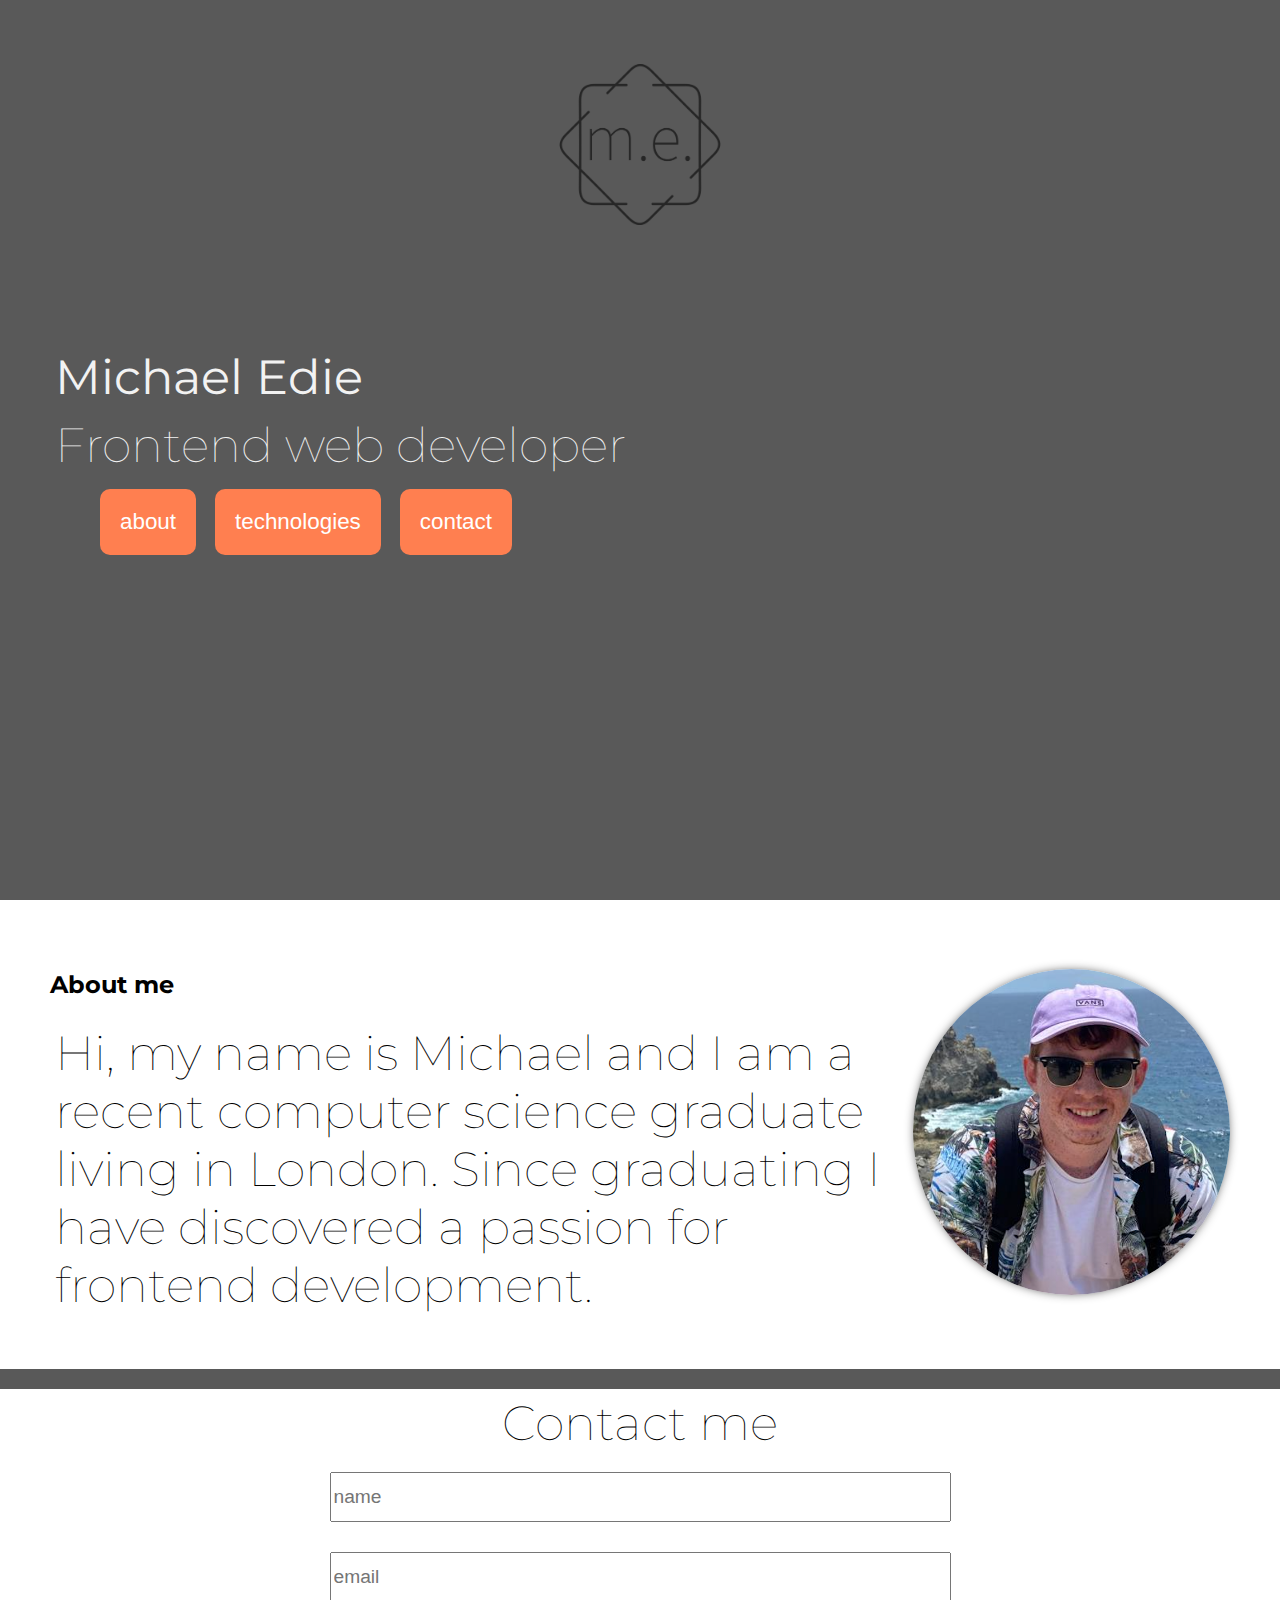
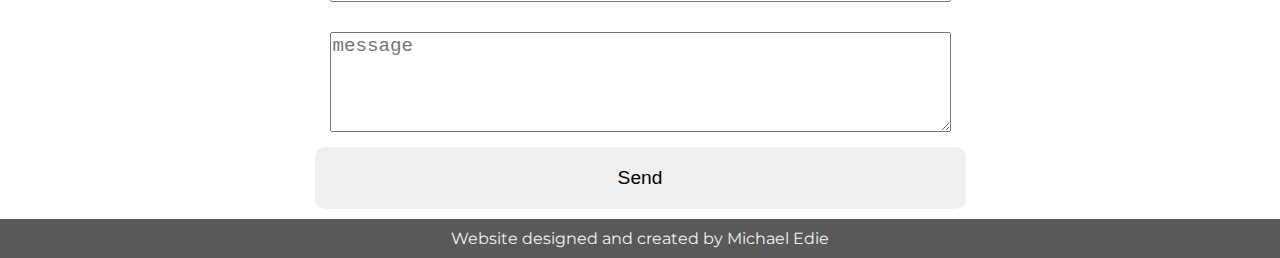
==== index.html @ d778ab1f "first commit" ====
<!DOCTYPE html>
<html lang="en">
  <head>
    <meta charset="UTF-8" />
    <meta http-equiv="X-UA-Compatible" content="IE=edge" />
    <meta name="viewport" content="width=device-width, initial-scale=1.0" />
    <title>Michael Edie - Portfolio</title>
    <link rel="stylesheet" href="style.css" />
    <link
      rel="stylesheet"
      href="https://cdnjs.cloudflare.com/ajax/libs/font-awesome/6.2.0/css/all.min.css"
      integrity="sha512-xh6O/CkQoPOWDdYTDqeRdPCVd1SpvCA9XXcUnZS2FmJNp1coAFzvtCN9BmamE+4aHK8yyUHUSCcJHgXloTyT2A=="
      crossorigin="anonymous"
      referrerpolicy="no-referrer"
    />
    <link rel="preconnect" href="https://fonts.googleapis.com" />
    <link rel="preconnect" href="https://fonts.gstatic.com" crossorigin />
    <link
      href="https://fonts.googleapis.com/css2?family=Montserrat:wght@100;400&display=swap"
      rel="stylesheet"
    />
  </head>
  <body>
    <section class="header">
      <nav>
        <div class="header-left">
          <img src="./logo-no-background.png" alt="logo" class="logo" />
        </div>
      </nav>
      <div class="center-content">
        <div class="title">
          <p class="name">Michael Edie</p>
          <p class="job-title">Frontend web developer</p>
          <div class="buttons">
            <a href="#about-me"><button class="button about-btn">about</button></a>
            <a href="#technologies"><button class="button tech-btn">technologies</button></a>
            
            <a href="#contact"><button class="button contact-btn">contact</button></a>
          </div>
        </div>
        <div class="header-central">
          <div class="socials">
            <a href="https://www.linkedin.com/in/michael-edie/" class="linked">
              <div class="linkedIn">
                <i class="fa-brands fa-linkedin"></i>
              </div>
            </a>
            <a href="https://twitter.com/mycool_dev">
              <div class="twitter">
                <i class="fa-brands fa-square-twitter"></i>
              </div>
            </a>
            <a href="https://github.com/mycool-dev">
              <div class="github">
                <i class="fa-brands fa-github"></i>
              </div>
            </a>
          </div>
        </div>
      </div>
    </section>
    <section id="about-me">
      <div class="about-me">
        <div class="about-me-text">
          <h2>About me</h2>
          <p>
            Hi, my name is Michael and I am a recent computer science graduate
            living in London. Since graduating I have discovered a passion for frontend development.
          </p>
        </div>
        <div class="about-me-picture">
          <img
            src="./selfie.jpg"
            alt="Me at my graduation"
            class="graduation-pic"
          />
        </div>
      </div>
    </section>
    <section id="technologies">
        <div class="images-grid">
            <i class="fa-brands fa-html5 tech-logo"></i>
            <i class="fa-brands fa-css3-alt tech-logo"></i>
            <i class="fa-brands fa-square-js tech-logo"></i>
            <i class="fa-brands fa-react tech-logo"></i>
            <i class="fa-brands fa-java tech-logo"></i>
            <i class="fa-brands fa-sass tech-logo"></i>
            <i class="fa-brands fa-bootstrap tech-logo"></i>
        </div>
    </section>
    <section id="contact">
        <div class="contact-form">
        <p>Contact me</p>
        <form action="https://formsubmit.co/michaeledie77@outlook.com" method="POST">
            <input type="hidden" name="_subject" value="Email from your website!">
            <input type="text" name="name" required placeholder="name">
            <input type="email" name="email" required placeholder="email">
            <textarea type="message" name="message" required placeholder="message" class="contact-message" rows="4" cols="50"></textarea>
            <button type="submit">Send</button>
       </form>
        </div>
    </section>
    <footer>Website designed and created by Michael Edie</footer>
    <script src="index.js"></script>
  </body>
</html>
---- style.css ----
/* 
================================
SHARED CSS
================================
*/
html {
    scroll-behavior: smooth;
  }
*{
    box-sizing: border-box;
}
body{
    margin: 0;
    padding: 0;
    font-size: 16px;
    font-family: 'Montserrat', sans-serif;
    color:#F2F2F2;
}

.socials{
    display: flex;
    flex-direction: column;
}
a{
    color: white;
}
i{
   font-size:40px;
}
h1{
    font-size: 3rem;
}
.button{
    font-size: 1.4rem;
    padding: 20px;
    background-color: coral;
    color:white;
    border:none;
    border-radius: 10px;
    margin-right: 15px;
    
}
button:hover{
    cursor:pointer;
  opacity:0.7;
  transform:scale(1.02);
}
p{
    font-size: 3rem;
    font-weight: 100;
    padding:5px;
    margin: 0;
}
.name{
    font-weight: 400;
}
.center-content{
 display: flex;
 flex-direction: row;
 justify-content: space-between;
 margin-left: 50px;
 margin-right: 50px;
 align-items: center;
}
.title{
    margin-top: 10%;
    justify-content: center;
    align-items: center;
}
.header-central{
    margin-top: 10%;
}
.buttons{
    margin-top: 10px;
    margin-left: 50px;
}

nav{
    display:flex;
    justify-content: center;
    padding-top: 5%;
}
.logo{
    width:200px
}
.header-left{
    display: flex;
    align-items: center;
}
.header-left h1{
    margin-left: 20px;
    font-size: 2rem;
}
.header-left p{
    margin-left: 20px;
    font-size: 1.3rem;
    font-weight: 100;
}

.header-central{
    display: flex;
    flex-direction: column;
    align-items: flex-end;
 
}
.header-central div{
    margin: 10px;
}
ul{
    display: flex;
    list-style-type: none;
    font-size: 1.2rem;
}
ul li{
    margin-right: 20px;
}
.graduation-pic{
    width:317px;
    border-radius: 50%;
    box-shadow: 0px 0px 11px -3px rgba(0,0,0,0.86);
}
#about-me{
    background-color: white;
    color:black;
  
}


.header{
    height:100vh;
    background-color:#595959;
}

footer{
    text-align: center;
    background-color: #595959;
    padding: 10px;
}

.fa-bootstrap{
   /* row-start / col-start / row-end / col-end; */
    grid-area: 3 / 2 / 4 / 3;
}
.tech-logo{
    font-size:150px;
}
#contact{
    display: flex;
    justify-content: center;
}
.contact-form{
    display:flex;
    flex-direction: column;
    justify-content: center;
  
    text-align: center;
    color: black;
}
form{
    display:flex;
    flex-direction: column;
}
form input, form textarea{
    margin: 15px;
    height: 50px;
    font-size: 1.2rem;
}
form button{
    padding: 20px;
    font-size: 1.2rem;
    margin-bottom: 10px;
    border: none;
    border-radius: 10px;
}
.contact-message{
    height: 100px;
}
@media(min-width:720px){
    .about-me{
        display:flex;
        flex-direction: row;
        align-items: center;
        height: 100%;
        padding:50px;
    }
#technologies{
    display:flex;
    justify-content: center;
    background-color: #595959;
}
.images-grid{
    display:grid;
    row-gap: 10px;
    column-gap: 10px;
    grid-template-rows:repeat(3,1fr);
    grid-template-columns:repeat(3,1fr);
    justify-items: center;
}
    
}
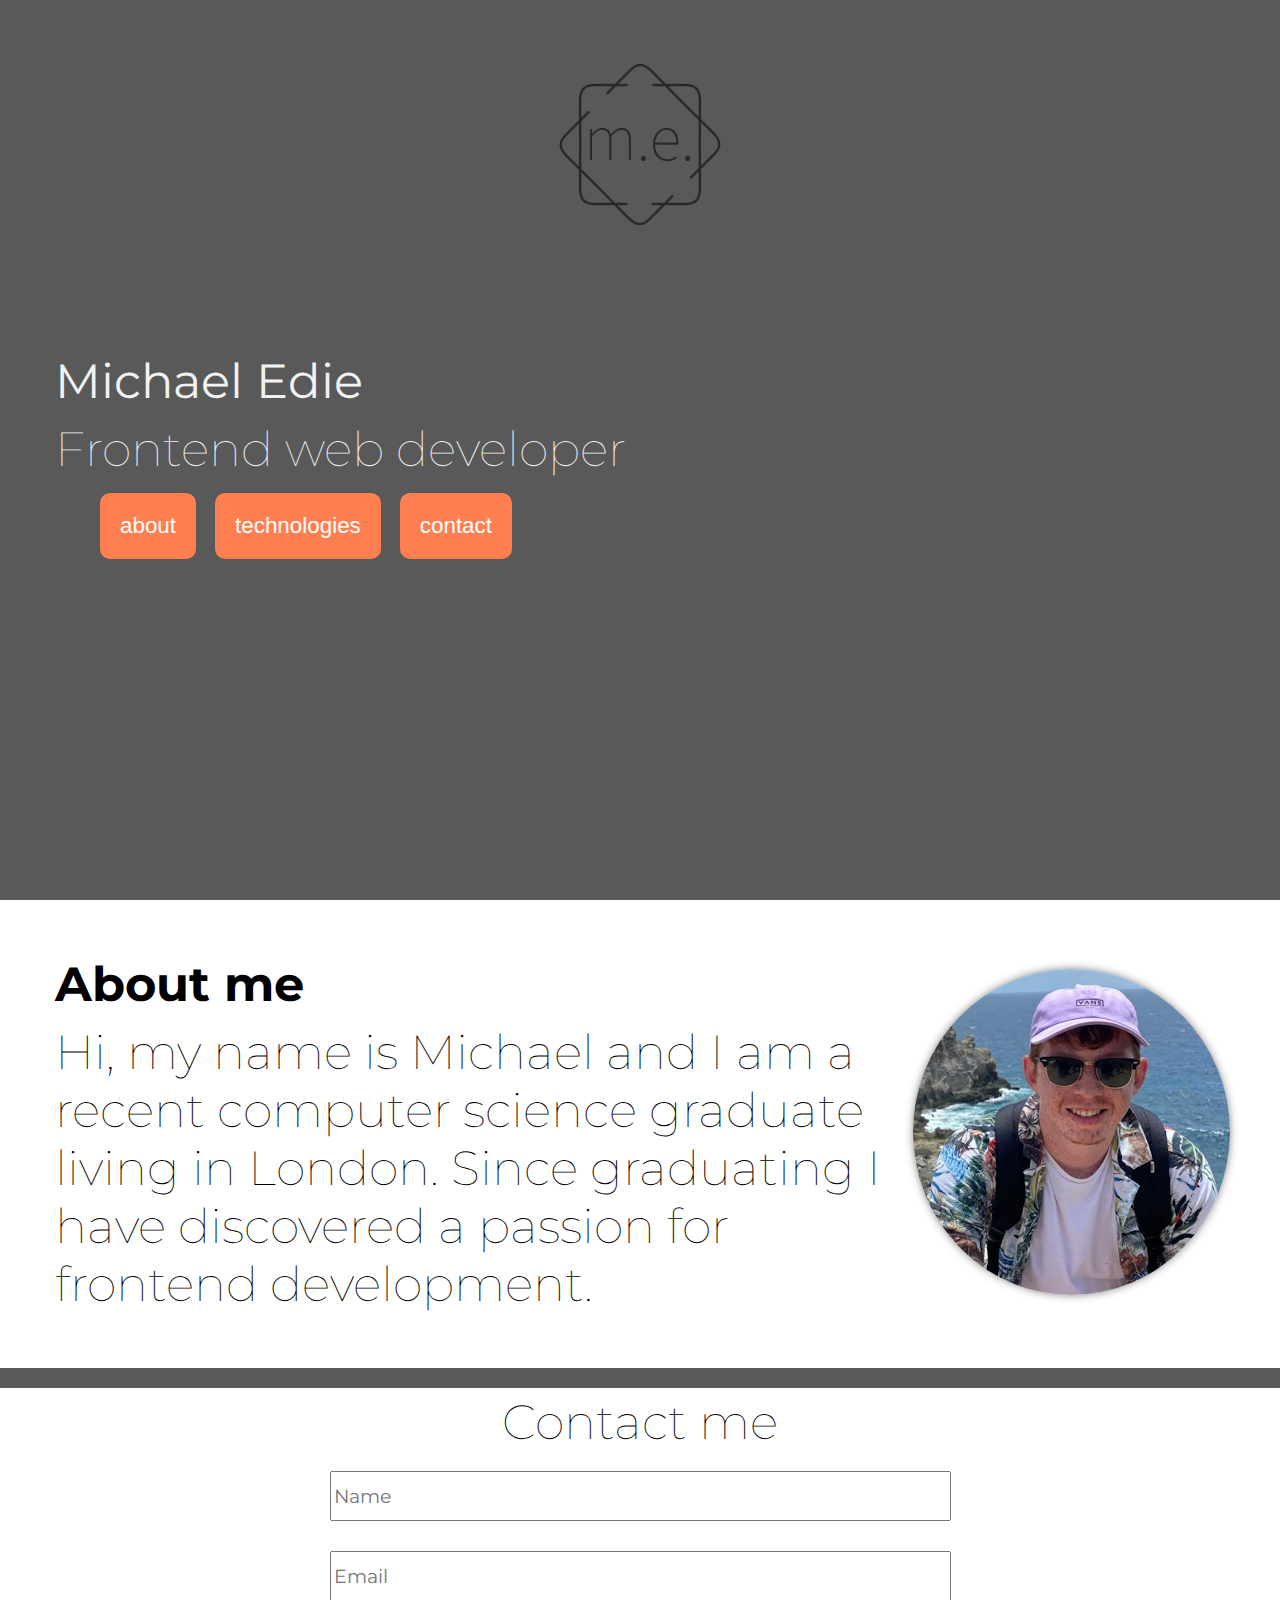
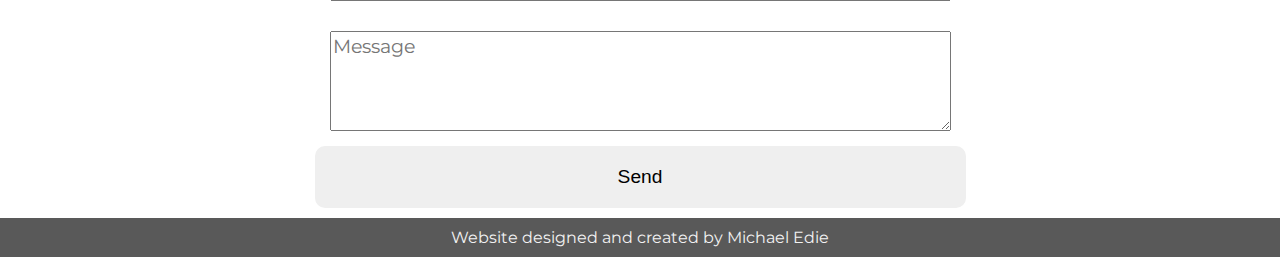
==== commit 65ad724b: "Responsive design changes added & Now works with mobile screen sizes" ====
--- a/index.html
+++ b/index.html
@@ -21,24 +21,23 @@
     />
   </head>
   <body>
-    <section class="header">
-      <nav>
-        <div class="header-left">
+    <section id="header-section">
+      <nav class="header-area">
+        <div class="header-logo">
           <img src="./logo-no-background.png" alt="logo" class="logo" />
         </div>
       </nav>
       <div class="center-content">
-        <div class="title">
+        <div class="hero-title">
           <p class="name">Michael Edie</p>
           <p class="job-title">Frontend web developer</p>
           <div class="buttons">
             <a href="#about-me"><button class="button about-btn">about</button></a>
             <a href="#technologies"><button class="button tech-btn">technologies</button></a>
-            
             <a href="#contact"><button class="button contact-btn">contact</button></a>
           </div>
         </div>
-        <div class="header-central">
+        <div class="hero-socials">
           <div class="socials">
             <a href="https://www.linkedin.com/in/michael-edie/" class="linked">
               <div class="linkedIn">
@@ -55,6 +54,11 @@
                 <i class="fa-brands fa-github"></i>
               </div>
             </a>
+            <a href="./CV.pdf" download>
+              <div class="cv">
+                <i class="fa-regular fa-file"></i>
+              </div>
+            </a>
           </div>
         </div>
       </div>
@@ -62,8 +66,8 @@
     <section id="about-me">
       <div class="about-me">
         <div class="about-me-text">
-          <h2>About me</h2>
-          <p>
+          <p class="about-me-title">About me</p>
+          <p class="about-me-info">
             Hi, my name is Michael and I am a recent computer science graduate
             living in London. Since graduating I have discovered a passion for frontend development.
           </p>
@@ -71,8 +75,8 @@
         <div class="about-me-picture">
           <img
             src="./selfie.jpg"
-            alt="Me at my graduation"
-            class="graduation-pic"
+            alt="Picture of me on holiday"
+            class="headshot-pic"
           />
         </div>
       </div>
@@ -93,9 +97,9 @@
         <p>Contact me</p>
         <form action="https://formsubmit.co/michaeledie77@outlook.com" method="POST">
             <input type="hidden" name="_subject" value="Email from your website!">
-            <input type="text" name="name" required placeholder="name">
-            <input type="email" name="email" required placeholder="email">
-            <textarea type="message" name="message" required placeholder="message" class="contact-message" rows="4" cols="50"></textarea>
+            <input type="text" name="name" required placeholder="Name">
+            <input type="email" name="email" required placeholder="Email">
+            <textarea type="message" name="message" required placeholder="Message" class="contact-message" rows="4" cols="50"></textarea>
             <button type="submit">Send</button>
        </form>
         </div>
--- a/style.css
+++ b/style.css
@@ -1,6 +1,6 @@
 /* 
 ================================
-SHARED CSS
+CSS Comment
 ================================
 */
 html {
@@ -20,6 +20,7 @@
 .socials{
     display: flex;
     flex-direction: column;
+    align-items: center;
 }
 a{
     color: white;
@@ -27,9 +28,7 @@
 i{
    font-size:40px;
 }
-h1{
-    font-size: 3rem;
-}
+
 .button{
     font-size: 1.4rem;
     padding: 20px;
@@ -38,8 +37,13 @@
     border:none;
     border-radius: 10px;
     margin-right: 15px;
-    
-}
+}
+
+.buttons{
+    margin-top: 10px;
+    margin-left: 50px;
+}
+
 button:hover{
     cursor:pointer;
   opacity:0.7;
@@ -56,133 +60,67 @@
 }
 .center-content{
  display: flex;
- flex-direction: row;
  justify-content: space-between;
  margin-left: 50px;
  margin-right: 50px;
  align-items: center;
 }
-.title{
+.hero-title{
     margin-top: 10%;
     justify-content: center;
     align-items: center;
 }
-.header-central{
+.hero-socials{
     margin-top: 10%;
 }
-.buttons{
-    margin-top: 10px;
-    margin-left: 50px;
-}
-
-nav{
+#header-section{
+    height:100vh;
+    background-color:#595959;
+}
+.header-area{
     display:flex;
     justify-content: center;
     padding-top: 5%;
 }
+
 .logo{
     width:200px
 }
-.header-left{
-    display: flex;
-    align-items: center;
-}
-.header-left h1{
-    margin-left: 20px;
-    font-size: 2rem;
-}
-.header-left p{
-    margin-left: 20px;
-    font-size: 1.3rem;
-    font-weight: 100;
-}
-
-.header-central{
+/*
+.header-logo{
+    display: flex;
+    align-items: center;
+}
+*/
+.hero-socials{
     display: flex;
     flex-direction: column;
     align-items: flex-end;
- 
-}
-.header-central div{
+}
+.hero-socials div{
     margin: 10px;
 }
-ul{
-    display: flex;
-    list-style-type: none;
-    font-size: 1.2rem;
-}
-ul li{
-    margin-right: 20px;
-}
-.graduation-pic{
-    width:317px;
+
+.headshot-pic{
+    max-width:317px;
     border-radius: 50%;
     box-shadow: 0px 0px 11px -3px rgba(0,0,0,0.86);
 }
+
 #about-me{
-    background-color: white;
     color:black;
-  
-}
-
-
-.header{
-    height:100vh;
-    background-color:#595959;
-}
-
-footer{
-    text-align: center;
-    background-color: #595959;
-    padding: 10px;
-}
-
-.fa-bootstrap{
-   /* row-start / col-start / row-end / col-end; */
-    grid-area: 3 / 2 / 4 / 3;
-}
-.tech-logo{
-    font-size:150px;
-}
-#contact{
-    display: flex;
-    justify-content: center;
-}
-.contact-form{
-    display:flex;
-    flex-direction: column;
-    justify-content: center;
-  
-    text-align: center;
-    color: black;
-}
-form{
-    display:flex;
-    flex-direction: column;
-}
-form input, form textarea{
-    margin: 15px;
-    height: 50px;
-    font-size: 1.2rem;
-}
-form button{
-    padding: 20px;
-    font-size: 1.2rem;
-    margin-bottom: 10px;
-    border: none;
-    border-radius: 10px;
-}
-.contact-message{
-    height: 100px;
-}
-@media(min-width:720px){
-    .about-me{
-        display:flex;
-        flex-direction: row;
-        align-items: center;
-        height: 100%;
-        padding:50px;
-    }
+}
+.about-me{
+    display:flex;
+    flex-direction: row;
+    align-items: center;
+    height: 100%;
+    padding:50px;
+}
+.about-me-title{
+    font-weight: 700;
+}
+
 #technologies{
     display:flex;
     justify-content: center;
@@ -195,6 +133,103 @@
     grid-template-rows:repeat(3,1fr);
     grid-template-columns:repeat(3,1fr);
     justify-items: center;
-}
-    
+}  
+.fa-bootstrap{
+   /* row-start / col-start / row-end / col-end; */
+    grid-area: 3 / 2 / 4 / 3;
+}
+.tech-logo{
+    font-size:150px;
+}
+#contact{
+    display: flex;
+    justify-content: center;
+}
+.contact-form{
+    flex-direction: column;
+    text-align: center;
+    color: black;
+}
+form{
+    display:flex;
+    flex-direction: column;
+}
+form input, form textarea{
+    margin: 15px;
+    height: 50px;
+    font-size: 1.2rem;
+    font-family: 'Montserrat', sans-serif;
+}
+form button{
+    padding: 20px;
+    font-size: 1.2rem;
+    margin-bottom: 10px;
+    border: none;
+    border-radius: 10px;
+}
+.contact-message{
+    height: 100px;
+}
+footer{
+    text-align: center;
+    background-color: #595959;
+    padding: 10px;
+}
+
+@media(max-width:750px){
+    .center-content{
+        display: flex;
+        flex-direction: column;
+        justify-content: space-between;
+        margin-left: 50px;
+        margin-right: 50px;
+        align-items: center;
+       }
+       .name, .job-title{
+        text-align: center;
+       }
+       .job-title{
+        margin-top: 50px;
+       }
+       .center-content{
+        margin: 0;
+       }
+       .buttons{
+        display: flex;
+        justify-content: center;
+        margin-left: 0;
+        margin-top:50px;
+    }
+    .hero-socials{
+        margin-top:50px;
+    }
+
+.headshot-pic{
+    max-width:317px;
+    border-radius: 50%;
+    box-shadow: 0px 0px 11px -3px rgba(0,0,0,0.86);
+    margin-top: 50px;;
+}
+
+#about-me{
+    color:black;
+}
+.about-me{
+    display:flex;
+    flex-direction: column;
+}
+
+.about-me-title{
+    font-weight: 700;
+}
+.about-me-info{
+    font-size: 2rem;
+}
+.tech-logo{
+    font-size: 100px;
+}
+
+.contact-form{
+    max-width: 400px;
+}
 }